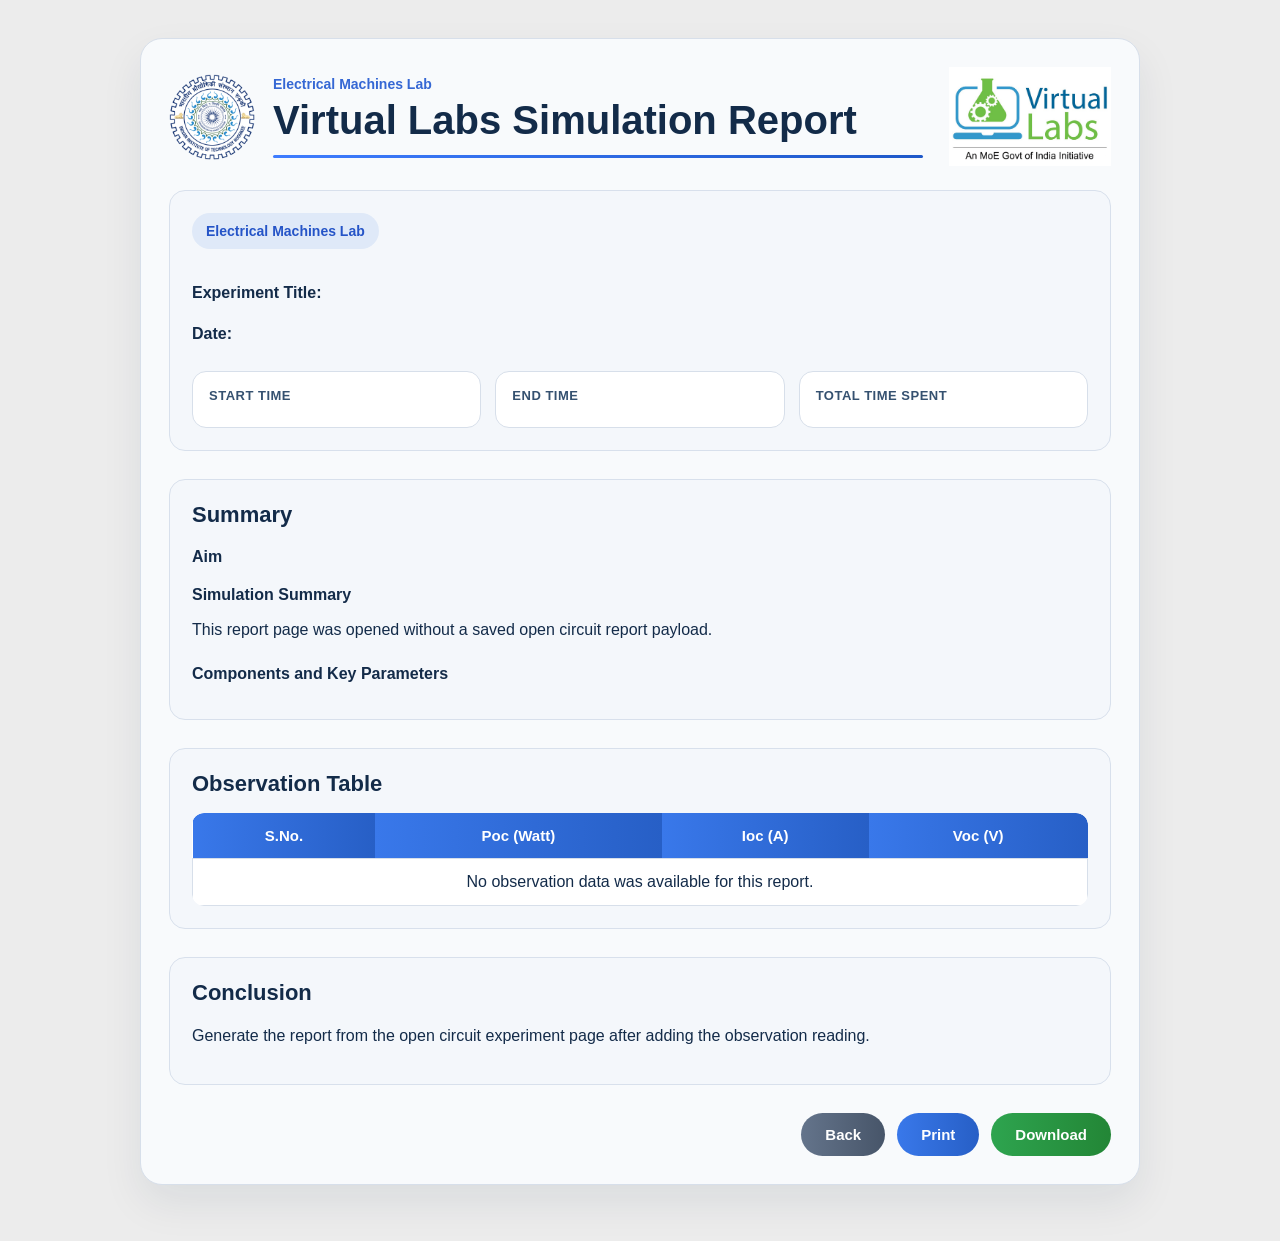
==== open-circuit-report.html @ a40981ec "Added AI Guide and Reports" ====
<!doctype html>
<html lang="en">
  <head>
    <meta charset="UTF-8" />
    <meta name="viewport" content="width=device-width, initial-scale=1.0" />
    <title>Open Circuit Test Report</title>
    <link rel="stylesheet" href="css/report.css" />
  </head>
  <body>
    <main class="report-page">
      <section class="report-shell">
        <header class="report-header">
          <div class="report-logo-wrap report-logo-left">
            <img src="assets/images/IITlogo.png" alt="IIT Roorkee Logo" class="report-logo report-logo-iit" />
          </div>
          <div class="report-title-block">
            <p class="report-kicker">Electrical Machines Lab</p>
            <h1>Virtual Labs Simulation Report</h1>
            <div class="report-header-line"></div>
          </div>
          <div class="report-logo-wrap report-logo-right">
            <img src="assets/images/virtuallab.png" alt="Virtual Labs Logo" class="report-logo report-logo-vlab" />
          </div>
        </header>

        <section class="report-card report-overview">
          <div class="report-chip" id="labName">Electrical Machines Lab</div>
          <p><strong>Experiment Title:</strong> <span id="experimentTitle"></span></p>
          <p><strong>Date:</strong> <span id="reportDate"></span></p>

          <div class="report-time-grid">
            <div class="report-time-box">
              <span class="label">Start Time</span>
              <strong id="startTime"></strong>
            </div>
            <div class="report-time-box">
              <span class="label">End Time</span>
              <strong id="endTime"></strong>
            </div>
            <div class="report-time-box">
              <span class="label">Total Time Spent</span>
              <strong id="totalTimeSpent"></strong>
            </div>
          </div>
        </section>

        <section class="report-card">
          <h2>Summary</h2>
          <h3>Aim</h3>
          <p id="aimText"></p>
          <h3>Simulation Summary</h3>
          <p id="summaryText"></p>
          <h3>Components and Key Parameters</h3>
          <ul class="component-list" id="componentList"></ul>
        </section>

        <section class="report-card">
          <h2>Observation Table</h2>
          <div class="report-table-wrap">
            <table class="report-table">
              <thead>
                <tr>
                  <th>S.No.</th>
                  <th>Poc (Watt)</th>
                  <th>Ioc (A)</th>
                  <th>Voc (V)</th>
                </tr>
              </thead>
              <tbody id="reportObservationBody"></tbody>
            </table>
          </div>
        </section>

        <section class="report-card">
          <h2>Conclusion</h2>
          <p id="conclusionText"></p>
        </section>

        <div class="report-actions">
          <button type="button" class="report-btn report-btn-secondary" id="reportBackBtn">Back</button>
          <button type="button" class="report-btn" id="reportPrintBtn">Print</button>
          <button type="button" class="report-btn report-btn-success" id="reportDownloadBtn">Download</button>
        </div>
      </section>
    </main>

    <script src="js/open-circuit-report.js"></script>
  </body>
</html>
---- css/report.css ----
body {
    margin: 0;
    min-height: 100vh;
    background: #ececec;
    color: #132b49;
    font-family: "Segoe UI", Tahoma, Geneva, Verdana, sans-serif;
}

* {
    box-sizing: border-box;
}

.report-page {
    padding: 38px 20px 56px;
}

.report-shell {
    width: min(100%, 1000px);
    margin: 0 auto;
    padding: 28px;
    border: 1px solid #d7dfea;
    border-radius: 22px;
    background: #f8fafc;
    box-shadow: 0 18px 42px rgba(16, 38, 66, 0.08);
}

.report-header {
    display: grid;
    grid-template-columns: 86px 1fr 170px;
    gap: 18px;
    align-items: center;
    margin-bottom: 24px;
}

.report-logo-wrap {
    display: flex;
    align-items: center;
    justify-content: center;
    min-height: 92px;
}

.report-logo-left {
    justify-content: flex-start;
}

.report-logo-right {
    justify-content: flex-end;
}

.report-logo {
    display: block;
    max-width: 100%;
    height: auto;
}

.report-kicker {
    margin: 0 0 6px;
    color: #3567d4;
    font-size: 14px;
    font-weight: 700;
}

.report-title-block h1 {
    margin: 0;
    font-size: clamp(28px, 4vw, 40px);
    font-weight: 800;
}

.report-header-line {
    height: 3px;
    margin-top: 12px;
    border-radius: 999px;
    background: linear-gradient(90deg, #3e7cff 0%, #1e58c9 100%);
}

.report-logo-iit {
    width: 104px;
}

.report-logo-vlab {
    width: 162px;
}

.report-card {
    margin-bottom: 28px;
    padding: 22px;
    border: 1px solid #d8e0ec;
    border-radius: 16px;
    background: #f4f7fb;
}

.report-chip {
    display: inline-block;
    margin-bottom: 18px;
    padding: 10px 14px;
    border-radius: 999px;
    background: #dfe9f8;
    color: #2554c7;
    font-size: 14px;
    font-weight: 700;
}

.report-card h2 {
    margin: 0 0 16px;
    font-size: 22px;
}

.report-card h3 {
    margin: 20px 0 8px;
    font-size: 16px;
}

.report-card p {
    margin: 12px 0;
    line-height: 1.8;
}

.report-time-grid {
    display: grid;
    grid-template-columns: repeat(3, minmax(0, 1fr));
    gap: 14px;
    margin-top: 22px;
}

.report-time-box {
    padding: 16px;
    border: 1px solid #d7dfea;
    border-radius: 14px;
    background: #fff;
}

.report-time-box .label {
    display: block;
    margin-bottom: 8px;
    color: #355170;
    font-size: 13px;
    font-weight: 700;
    text-transform: uppercase;
    letter-spacing: 0.5px;
}

.report-time-box strong {
    font-size: 18px;
}

.component-list {
    margin: 14px 0 0;
    padding-left: 22px;
    columns: 2;
    gap: 40px;
}

.component-list li {
    margin-bottom: 10px;
    line-height: 1.5;
}

.report-table-wrap {
    overflow-x: auto;
    border-radius: 12px;
}

.report-table {
    width: 100%;
    border-collapse: collapse;
    overflow: hidden;
    border-radius: 12px;
    background: #fff;
}

.report-table thead th {
    padding: 14px 12px;
    background: linear-gradient(90deg, #3978ea 0%, #275fc6 100%);
    color: #fff;
    font-size: 15px;
    text-align: center;
}

.report-table tbody td {
    padding: 14px 12px;
    border: 1px solid #d7dfea;
    text-align: center;
}

.report-table tbody tr:nth-child(even) {
    background: #f4f8ff;
}

.report-actions {
    display: flex;
    justify-content: flex-end;
    gap: 12px;
}

.report-btn {
    border: 0;
    border-radius: 999px;
    padding: 13px 24px;
    background: linear-gradient(90deg, #3978ea 0%, #275fc6 100%);
    color: #fff;
    font-size: 15px;
    font-weight: 700;
    cursor: pointer;
}

.report-btn-secondary {
    background: linear-gradient(90deg, #64748b 0%, #475569 100%);
}

.report-btn-success {
    background: linear-gradient(90deg, #2ea44f 0%, #238636 100%);
}

.report-empty {
    padding: 28px;
    border: 1px dashed #bdd0ea;
    border-radius: 14px;
    background: #fff;
    text-align: center;
    color: #486581;
}

@media (max-width: 840px) {
    .report-shell {
        padding: 20px;
    }

    .report-header {
        grid-template-columns: 1fr;
        justify-items: center;
        text-align: center;
    }

    .report-time-grid {
        grid-template-columns: 1fr;
    }

    .component-list {
        columns: 1;
    }

    .report-actions {
        flex-wrap: wrap;
        justify-content: stretch;
    }

    .report-btn {
        width: 100%;
    }
}

@media print {
    body {
        background: #fff;
    }

    .report-page {
        padding: 0;
    }

    .report-shell {
        width: 100%;
        padding: 0;
        border: 0;
        box-shadow: none;
    }

    .report-actions {
        display: none;
    }

    .report-card {
        break-inside: avoid;
        background: #fff;
    }
}
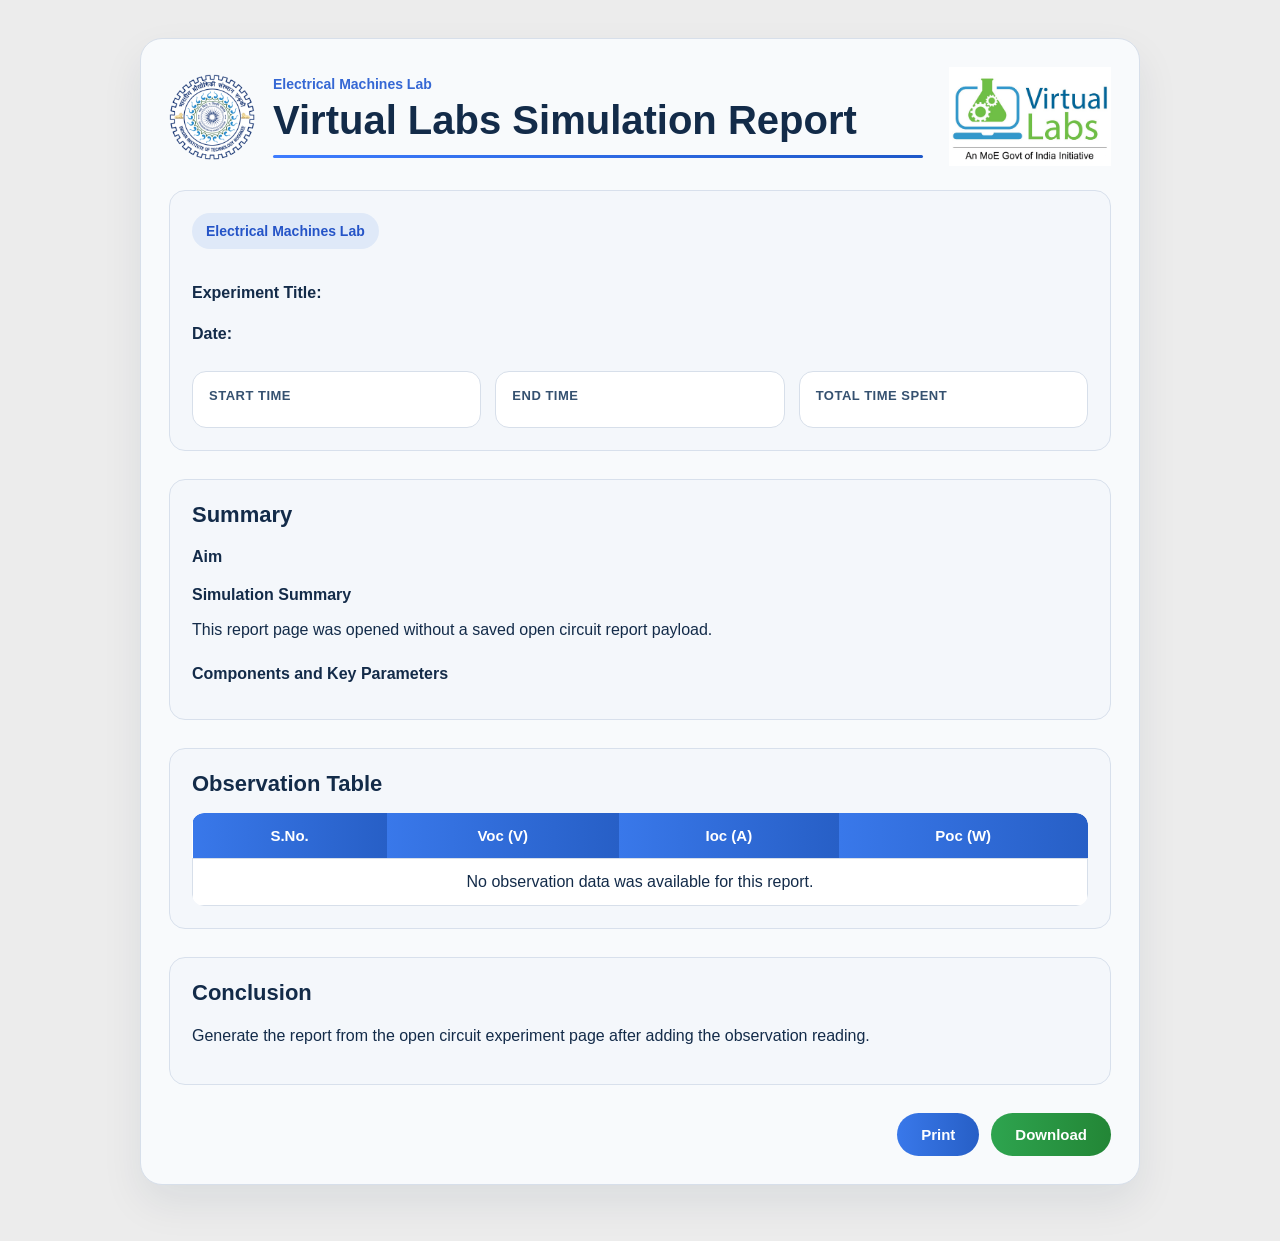
==== commit 5ff303b3: "Updated UI" ====
--- a/open-circuit-report.html
+++ b/open-circuit-report.html
@@ -61,9 +61,9 @@
               <thead>
                 <tr>
                   <th>S.No.</th>
-                  <th>Poc (Watt)</th>
+                  <th>Voc (V)</th>
                   <th>Ioc (A)</th>
-                  <th>Voc (V)</th>
+                  <th>Poc (W)</th>
                 </tr>
               </thead>
               <tbody id="reportObservationBody"></tbody>
@@ -77,7 +77,6 @@
         </section>
 
         <div class="report-actions">
-          <button type="button" class="report-btn report-btn-secondary" id="reportBackBtn">Back</button>
           <button type="button" class="report-btn" id="reportPrintBtn">Print</button>
           <button type="button" class="report-btn report-btn-success" id="reportDownloadBtn">Download</button>
         </div>
--- a/css/report.css
+++ b/css/report.css
@@ -265,7 +265,8 @@
         box-shadow: none;
     }
 
-    .report-actions {
+    .report-actions,
+    .report-actions * {
         display: none;
     }
 
@@ -273,4 +274,11 @@
         break-inside: avoid;
         background: #fff;
     }
-}
+
+    .report-btn,
+    #reportPrintBtn,
+    #reportDownloadBtn,
+    #reportBackBtn {
+        display: none !important;
+    }
+}
